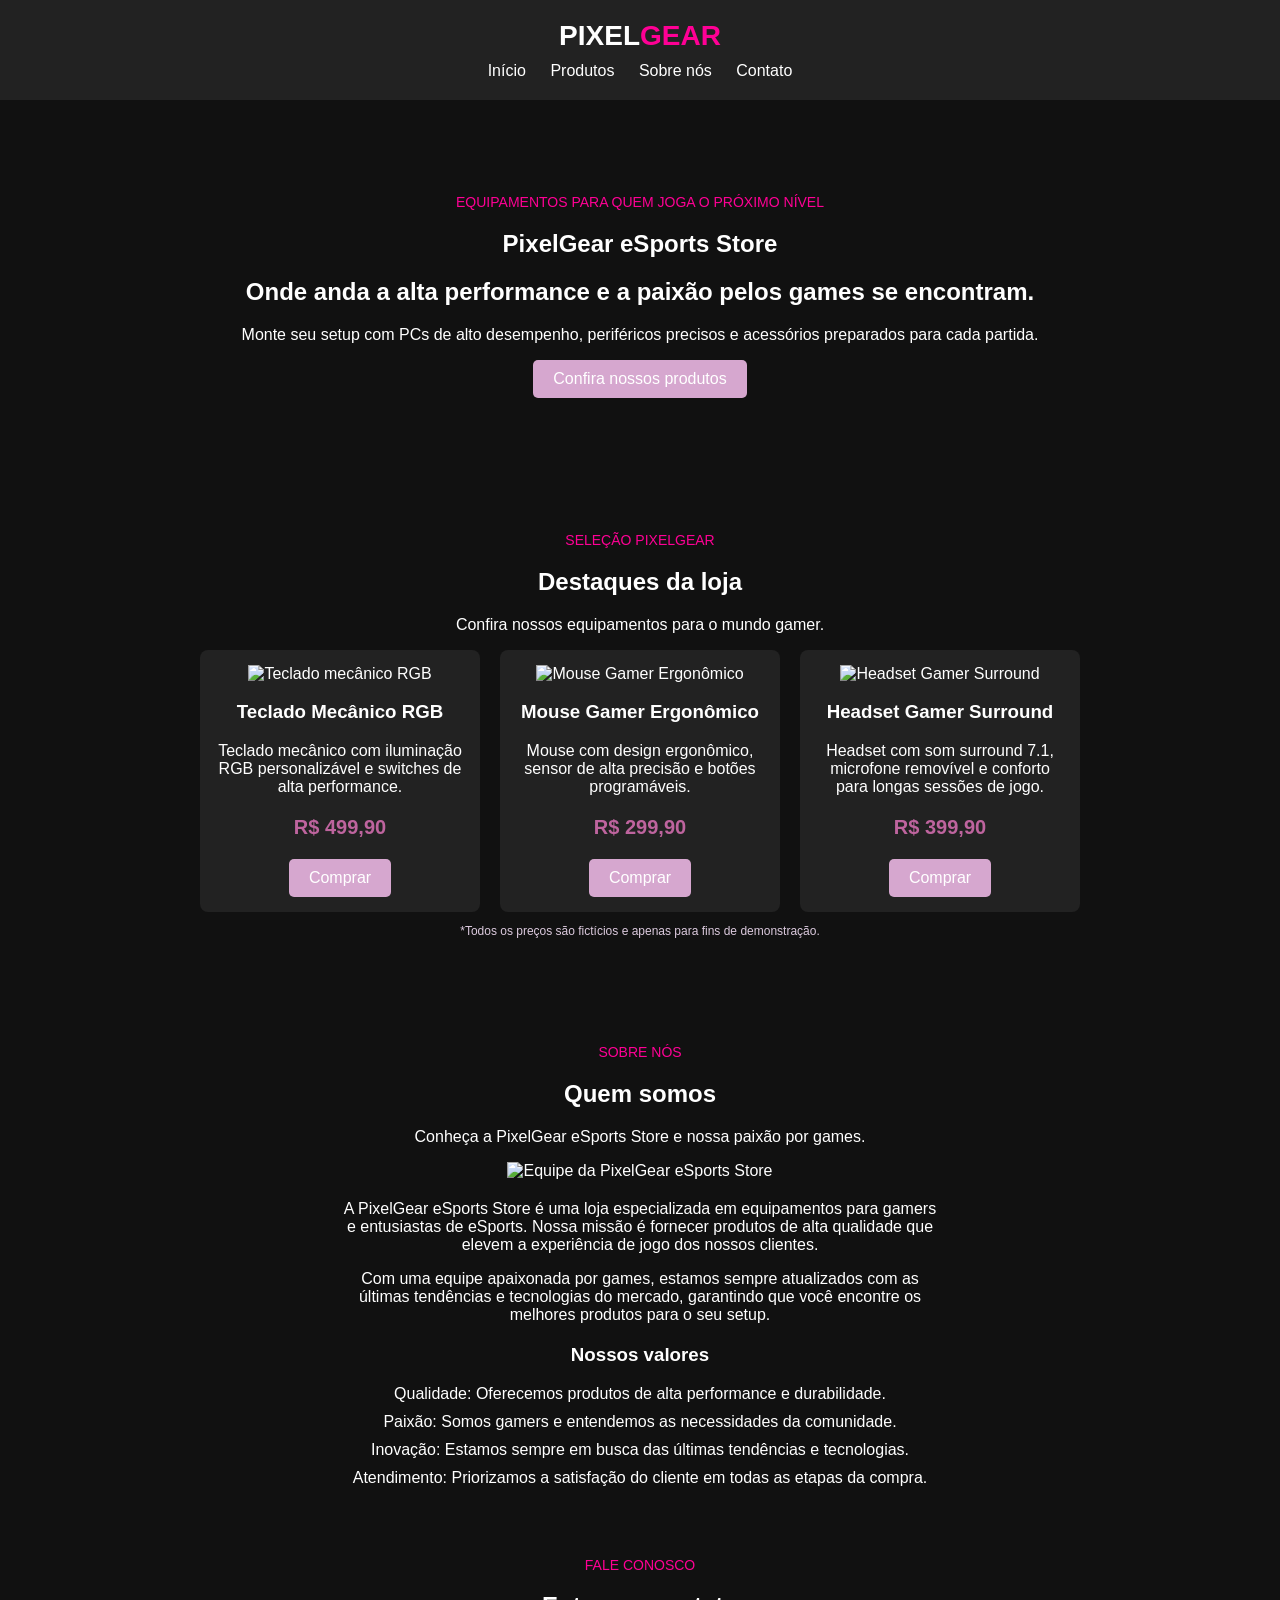
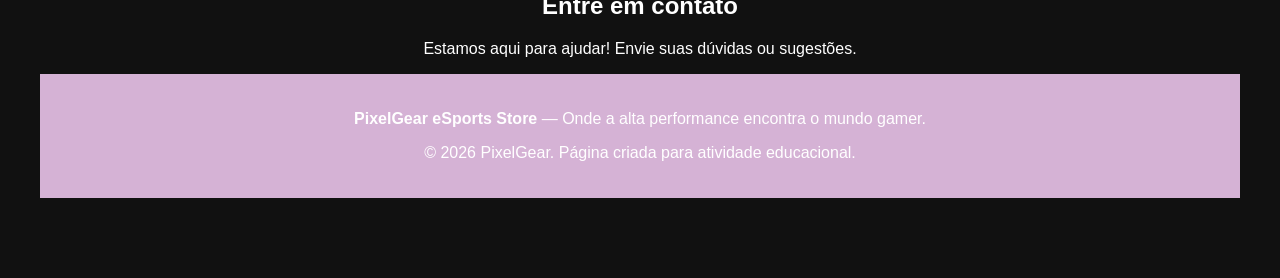
==== S4_AT2_R4_LIMA_/index.html @ b1772632 "SITE - PixelGear eSports Store" ====
<!DOCTYPE html>
<html lang="pt-BR">
<head>
    <meta charset = "UTF-8">
    <meta name="viewport" content="width=device-width, initial-scale=1.0">
    <meta name ="description" content="PixelGear eSports Store - Loja de produtos para
    gamers e entusiastas de eSports.">
    <meta name="keywords" content="PixelGear, eSports, Loja de produtos,
    gamers, acessórios, periféricos, camisetas, mousepads, headsets">
    <meta name="author" content="PixelGear eSports Store">
    <link rel="stylesheet" href="style.css">
    <title>"PixelGear | High Performance Gaming".</title>

</head>
<body>
    <header class = "topo">
        <p class = "marca">PIXEL<span>GEAR</span></p>
        <nav aria-label="Navegação principal">
            <a href="#inicio">Início</a>
            <a href="#produtos">Produtos</a>
            <a href="#sobre">Sobre nós</a>
            <a href="#contato">Contato</a>
            </nav>
    </header>
    <main>
        <section id="inicio" class="inicio">
            <p class = "etiqueta"> Equipamentos para quem joga o próximo nível</p>
            <h1>PixelGear eSports Store</h1>
            <h2> Onde anda a alta performance e a paixão pelos games se encontram. </h2>
            <p> Monte seu setup com PCs de alto desempenho,
                periféricos precisos e acessórios preparados
                para cada partida.</p>
            <a class = "botao" href="#produtos">Confira nossos produtos</a>
        </section>
            <section id="produtos" class="secao">
                 <header class="titulo-secao">
                <p class="etiqueta">SELEÇÃO PIXELGEAR</p>
                <h2>Destaques da loja</h2>
                <p>Confira nossos equipamentos para o mundo gamer.</p>
                 </header>
            <div class = "grade-produtos">
                <div class = "produto">
                    <img src="imagens/teclado.jpg" alt="Teclado mecânico RGB">
                    <h3>Teclado Mecânico RGB</h3>
                    <p>Teclado mecânico com iluminação RGB personalizável e switches de alta performance.</p>
                    <p class="preco">R$ 499,90</p>
                    <a class="botao" href="#contato">Comprar</a>
                </div>
                <div class = "produto">
                    <img src="imagens/mouse.jpg" alt="Mouse Gamer Ergonômico">
                    <h3>Mouse Gamer Ergonômico</h3>
                    <p>Mouse com design ergonômico, sensor de alta precisão e botões programáveis.</p>
                    <p class="preco">R$ 299,90</p>
                    <a class="botao" href="#contato">Comprar</a>
                </div>
                <div class = "produto">
                    <img src="imagens/fone.jpg" alt="Headset Gamer Surround">
                    <h3>Headset Gamer Surround</h3>
                    <p>Headset com som surround 7.1, microfone removível e conforto para longas sessões de jogo.</p>
                    <p class="preco">R$ 399,90</p>
                    <a class="botao" href="#contato">Comprar</a>
                </div>
            </div>
    <p class = "observacao">*Todos os preços são fictícios e apenas para fins de demonstração.</p>
        </section>
        <section id="sobre" class="secao">
            <header class="titulo-secao">
                <p class="etiqueta">SOBRE NÓS</p>
                <h2>Quem somos</h2>
                <p>Conheça a PixelGear eSports Store e nossa paixão por games.</p>
            </header>
            <div class = "sobre-nos">
                <img src="imagens/sobre-nos.jpg" alt="Equipe da PixelGear eSports Store">
                <div class = "descricao-sobre">
                    <p>A PixelGear eSports Store é uma loja especializada em equipamentos para gamers e entusiastas de eSports. Nossa missão é fornecer produtos de alta qualidade que elevem a experiência de jogo dos nossos clientes.</p>
                    <p>Com uma equipe apaixonada por games, estamos sempre atualizados com as últimas tendências e tecnologias do mercado, garantindo que você encontre os melhores produtos para o seu setup.</p>
                </div>
            </div>
            <div class = "valores">
                <h3>Nossos valores</h3>
                <ul>
                    <li>Qualidade: Oferecemos produtos de alta performance e durabilidade.</li>
                    <li>Paixão: Somos gamers e entendemos as necessidades da comunidade.</li>
                    <li>Inovação: Estamos sempre em busca das últimas tendências e tecnologias.</li>
                    <li>Atendimento: Priorizamos a satisfação do cliente em todas as etapas da compra.</li>
                </ul>
                <section id="contato" class="secao">
                    <header class="titulo-secao">
                        <p class="etiqueta">FALE CONOSCO</p>
                        <h2>Entre em contato</h2>
                        <p>Estamos aqui para ajudar! Envie suas dúvidas ou sugestões.</p>
                    </header>
                <footer class="rodape">
        <p>
            <strong>PixelGear eSports Store</strong> —
            Onde a alta performance encontra o mundo gamer.
        </p>

        <p>&copy; 2026 PixelGear. Página criada para atividade educacional.</p>
    </footer>
        </section>
    </main>
</body>
</html>
---- S4_AT2_R4_LIMA_/style.css ----
/* ===== CSS BÁSICO - PixelGear ===== */

/* Estilo geral da página toda */
body {
    font-family: Arial, sans-serif; /* tipo de letra */
    background-color: #111; /* fundo escuro */
    color: white; /* letra branca */
    margin: 0; /* tira o espaço padrão do navegador */
}

/* Topo com o menu */
.topo {
    background-color: #222;
    padding: 20px;
    text-align: center;
}

.marca {
    font-size: 28px;
    font-weight: bold;
    margin: 0 0 10px 0;
}

/* Só a palavra GEAR fica de outra cor */
.marca span {
    color: rgb(255, 0, 149);
}

/* Links do menu */
nav a {
    color: white;
    text-decoration: none; /* tira o sublinhado */
    margin: 0 10px;
}

nav a:hover {
    color: rgb(255, 0, 149); /* muda de cor quando o mouse passa */
}

/* Seção inicial */
.inicio {
    text-align: center;
    padding: 80px 20px;
}

/* Etiquetinha pequena em cima dos títulos */
.etiqueta {
    color: rgb(255, 0, 149);
    font-size: 14px;
    text-transform: uppercase;
}

/* Botões (os links "Confira" e "Comprar") */
.botao {
    display: inline-block;
    background-color: rgb(214, 167, 207);
    color: white;
    padding: 10px 20px;
    text-decoration: none;
    border-radius: 5px; /* cantos arredondados */
}

.botao:hover {
    background-color: cyan;
    color: black;
}

/* Seções (produtos, sobre, contato) */
.secao {
    padding: 40px 20px;
    text-align: center;
}

/* Os 3 produtos lado a lado */
.grade-produtos {
    display: flex; /* coloca os cards em linha */
    justify-content: center;
    gap: 20px; /* espaço entre eles */
    flex-wrap: wrap; /* no celular, quebra para a linha de baixo */
}

/* Cada produto */
.produto {
    background-color: #222;
    width: 250px;
    padding: 15px;
    border-radius: 8px;
}

.produto img {
    width: 100%; /* a imagem ocupa a largura do card */
}

.preco {
    color: rgb(190, 100, 158);
    font-size: 20px;
    font-weight: bold;
}

.observacao {
    font-size: 12px;
    color: rgb(220, 202, 222);
}

/* Sobre nós */
.sobre-nos img {
    width: 100%;
    max-width: 400px;
}

.descricao-sobre {
    max-width: 600px;
    margin: 20px auto; /* auto nas laterais = centraliza */
}

.valores ul {
    list-style: none; /* tira as bolinhas */
    padding: 0;
}

.valores li {
    margin: 10px 0;
}

/* Formulário */
.formulario-contato {
    max-width: 400px;
    margin: 0 auto;
    text-align: left;
}

.formulario-contato label {
    display: block; /* cada label numa linha */
    margin-top: 10px;
}

.formulario-contato input,
.formulario-contato textarea {
    width: 100%;
    padding: 8px;
    box-sizing: border-box; /* o padding não aumenta a largura */
}

.formulario-contato button {
    margin-top: 15px;
    padding: 10px 20px;
    background-color: rgb(105, 17, 105);
    color: white;
    border: none;
    border-radius: 5px;
    cursor: pointer; /* mãozinha ao passar o mouse */
}

/* Rodapé */
.rodape {
    background-color: #d5b2d5;
    text-align: center;
    padding: 20px;
}
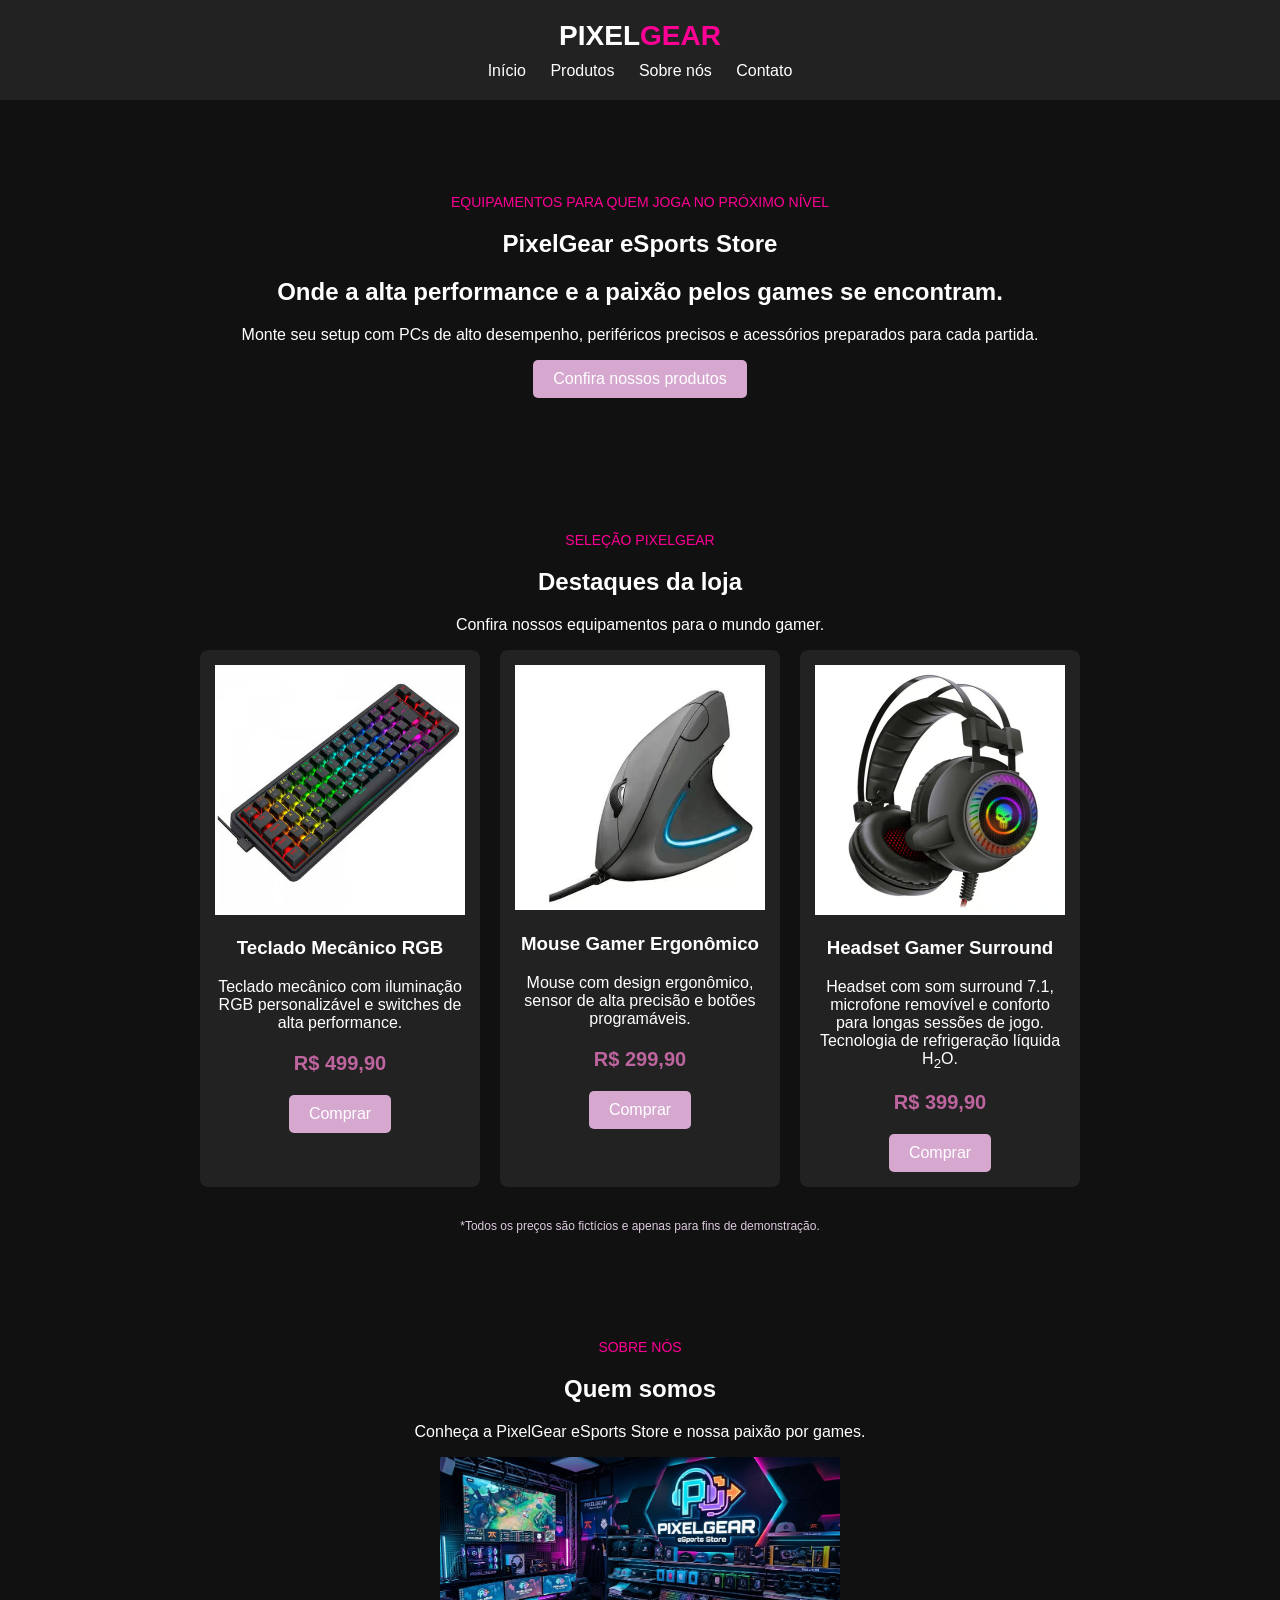
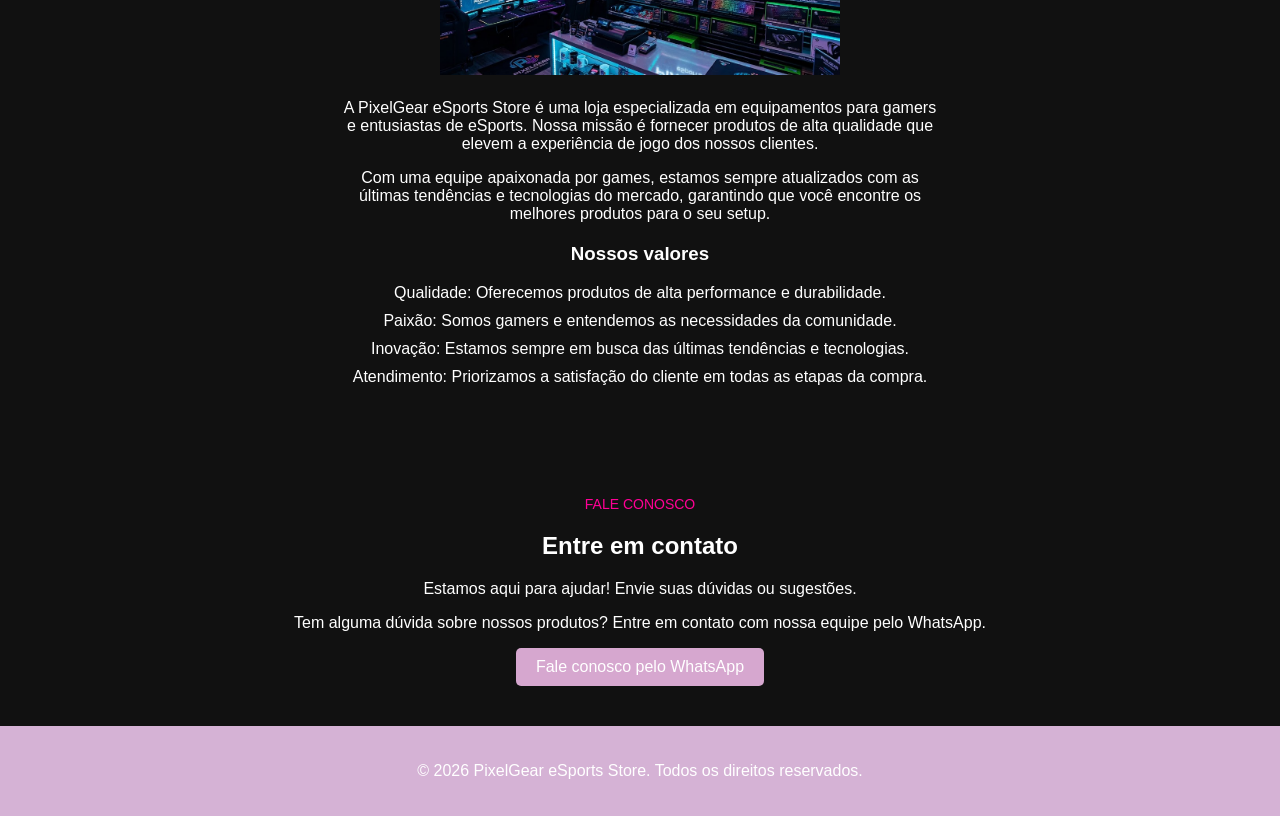
==== commit aaa876cd: "PixelGear eSports Store" ====
--- a/S4_AT2_R4_LIMA_/index.html
+++ b/S4_AT2_R4_LIMA_/index.html
@@ -1,104 +1,166 @@
+
 <!DOCTYPE html>
 <html lang="pt-BR">
 <head>
-    <meta charset = "UTF-8">
+    <meta charset="UTF-8">
     <meta name="viewport" content="width=device-width, initial-scale=1.0">
-    <meta name ="description" content="PixelGear eSports Store - Loja de produtos para
-    gamers e entusiastas de eSports.">
-    <meta name="keywords" content="PixelGear, eSports, Loja de produtos,
-    gamers, acessórios, periféricos, camisetas, mousepads, headsets">
+    <meta name="description" content="PixelGear eSports Store - Loja de produtos para gamers e entusiastas de eSports.">
+    <meta name="keywords" content="PixelGear, eSports, loja de produtos, gamers, acessórios, periféricos, camisetas, mousepads, headsets">
     <meta name="author" content="PixelGear eSports Store">
+
     <link rel="stylesheet" href="style.css">
-    <title>"PixelGear | High Performance Gaming".</title>
 
+    <title>PixelGear | High Performance Gaming</title>
 </head>
+
 <body>
-    <header class = "topo">
-        <p class = "marca">PIXEL<span>GEAR</span></p>
+    <header class="topo">
+        <p class="marca">PIXEL<span>GEAR</span></p>
+
         <nav aria-label="Navegação principal">
             <a href="#inicio">Início</a>
             <a href="#produtos">Produtos</a>
             <a href="#sobre">Sobre nós</a>
             <a href="#contato">Contato</a>
-            </nav>
+        </nav>
     </header>
+
     <main>
         <section id="inicio" class="inicio">
-            <p class = "etiqueta"> Equipamentos para quem joga o próximo nível</p>
+            <p class="etiqueta">Equipamentos para quem joga no próximo nível</p>
+
             <h1>PixelGear eSports Store</h1>
-            <h2> Onde anda a alta performance e a paixão pelos games se encontram. </h2>
-            <p> Monte seu setup com PCs de alto desempenho,
+
+            <h2>Onde a alta performance e a paixão pelos games se encontram.</h2>
+
+            <p>
+                Monte seu setup com PCs de alto desempenho,
                 periféricos precisos e acessórios preparados
-                para cada partida.</p>
-            <a class = "botao" href="#produtos">Confira nossos produtos</a>
+                para cada partida.
+            </p>
+
+            <a class="botao" href="#produtos">Confira nossos produtos</a>
         </section>
-            <section id="produtos" class="secao">
-                 <header class="titulo-secao">
+
+        <section id="produtos" class="secao">
+            <header class="titulo-secao">
                 <p class="etiqueta">SELEÇÃO PIXELGEAR</p>
                 <h2>Destaques da loja</h2>
                 <p>Confira nossos equipamentos para o mundo gamer.</p>
-                 </header>
-            <div class = "grade-produtos">
-                <div class = "produto">
+            </header>
+
+            <div class="grade-produtos">
+                <article class="produto">
                     <img src="imagens/teclado.jpg" alt="Teclado mecânico RGB">
+
                     <h3>Teclado Mecânico RGB</h3>
-                    <p>Teclado mecânico com iluminação RGB personalizável e switches de alta performance.</p>
+
+                    <p>
+                        Teclado mecânico com iluminação RGB personalizável
+                        e switches de alta performance.
+                    </p>
+
                     <p class="preco">R$ 499,90</p>
+
                     <a class="botao" href="#contato">Comprar</a>
-                </div>
-                <div class = "produto">
-                    <img src="imagens/mouse.jpg" alt="Mouse Gamer Ergonômico">
+                </article>
+
+                <article class="produto">
+                    <img src="imagens/mouse.jpg" alt="Mouse gamer ergonômico">
+
                     <h3>Mouse Gamer Ergonômico</h3>
-                    <p>Mouse com design ergonômico, sensor de alta precisão e botões programáveis.</p>
+
+                    <p>
+                        Mouse com design ergonômico, sensor de alta
+                        precisão e botões programáveis.
+                    </p>
+
                     <p class="preco">R$ 299,90</p>
+
                     <a class="botao" href="#contato">Comprar</a>
-                </div>
-                <div class = "produto">
-                    <img src="imagens/fone.jpg" alt="Headset Gamer Surround">
-                    <h3>Headset Gamer Surround</h3>
-                    <p>Headset com som surround 7.1, microfone removível e conforto para longas sessões de jogo.</p>
-                    <p class="preco">R$ 399,90</p>
-                    <a class="botao" href="#contato">Comprar</a>
-                </div>
-            </div>
-    <p class = "observacao">*Todos os preços são fictícios e apenas para fins de demonstração.</p>
+                </article>
+
+        <article class="produto">
+    <img src="imagens/fone.jpg" alt="Headset gamer com som surround">
+
+    <h3>Headset Gamer Surround</h3>
+
+    <p>
+        Headset com som surround 7.1, microfone removível
+        e conforto para longas sessões de jogo.
+        Tecnologia de refrigeração líquida H<sub>2</sub>O.
+    </p>
+
+    <p class="preco">R$ 399,90</p>
+
+    <a class="botao" href="#contato">Comprar</a>
+</article>
+            <p class="observacao">
+                *Todos os preços são fictícios e apenas para fins de demonstração.
+            </p>
         </section>
+
         <section id="sobre" class="secao">
             <header class="titulo-secao">
                 <p class="etiqueta">SOBRE NÓS</p>
                 <h2>Quem somos</h2>
                 <p>Conheça a PixelGear eSports Store e nossa paixão por games.</p>
             </header>
-            <div class = "sobre-nos">
+
+            <div class="sobre-nos">
                 <img src="imagens/sobre-nos.jpg" alt="Equipe da PixelGear eSports Store">
-                <div class = "descricao-sobre">
-                    <p>A PixelGear eSports Store é uma loja especializada em equipamentos para gamers e entusiastas de eSports. Nossa missão é fornecer produtos de alta qualidade que elevem a experiência de jogo dos nossos clientes.</p>
-                    <p>Com uma equipe apaixonada por games, estamos sempre atualizados com as últimas tendências e tecnologias do mercado, garantindo que você encontre os melhores produtos para o seu setup.</p>
+
+                <div class="descricao-sobre">
+                    <p>
+                        A PixelGear eSports Store é uma loja especializada
+                        em equipamentos para gamers e entusiastas de eSports.
+                        Nossa missão é fornecer produtos de alta qualidade
+                        que elevem a experiência de jogo dos nossos clientes.
+                    </p>
+
+                    <p>
+                        Com uma equipe apaixonada por games, estamos sempre
+                        atualizados com as últimas tendências e tecnologias
+                        do mercado, garantindo que você encontre os melhores
+                        produtos para o seu setup.
+                    </p>
                 </div>
             </div>
-            <div class = "valores">
+
+            <div class="valores">
                 <h3>Nossos valores</h3>
+
                 <ul>
                     <li>Qualidade: Oferecemos produtos de alta performance e durabilidade.</li>
                     <li>Paixão: Somos gamers e entendemos as necessidades da comunidade.</li>
                     <li>Inovação: Estamos sempre em busca das últimas tendências e tecnologias.</li>
                     <li>Atendimento: Priorizamos a satisfação do cliente em todas as etapas da compra.</li>
                 </ul>
-                <section id="contato" class="secao">
-                    <header class="titulo-secao">
-                        <p class="etiqueta">FALE CONOSCO</p>
-                        <h2>Entre em contato</h2>
-                        <p>Estamos aqui para ajudar! Envie suas dúvidas ou sugestões.</p>
-                    </header>
-                <footer class="rodape">
-        <p>
-            <strong>PixelGear eSports Store</strong> —
-            Onde a alta performance encontra o mundo gamer.
-        </p>
+            </div>
+        </section>
 
-        <p>&copy; 2026 PixelGear. Página criada para atividade educacional.</p>
+<section id="contato" class="secao">
+    <header class="titulo-secao">
+        <p class="etiqueta">FALE CONOSCO</p>
+        <h2>Entre em contato</h2>
+        <p>Estamos aqui para ajudar! Envie suas dúvidas ou sugestões.</p>
+    </header>
+
+    <p>
+        Tem alguma dúvida sobre nossos produtos?
+        Entre em contato com nossa equipe pelo WhatsApp.
+    </p>
+
+    <a class="botao"
+    href="https://wa.me/5519999999999"
+    target="_blank"
+    rel="noopener noreferrer">
+        Fale conosco pelo WhatsApp
+    </a>
+</section>
+
+    </main>
+
+    <footer class="rodape">
+        <p>&copy; 2026 PixelGear eSports Store. Todos os direitos reservados.</p>
     </footer>
-        </section>
-    </main>
-</body>
-</html>
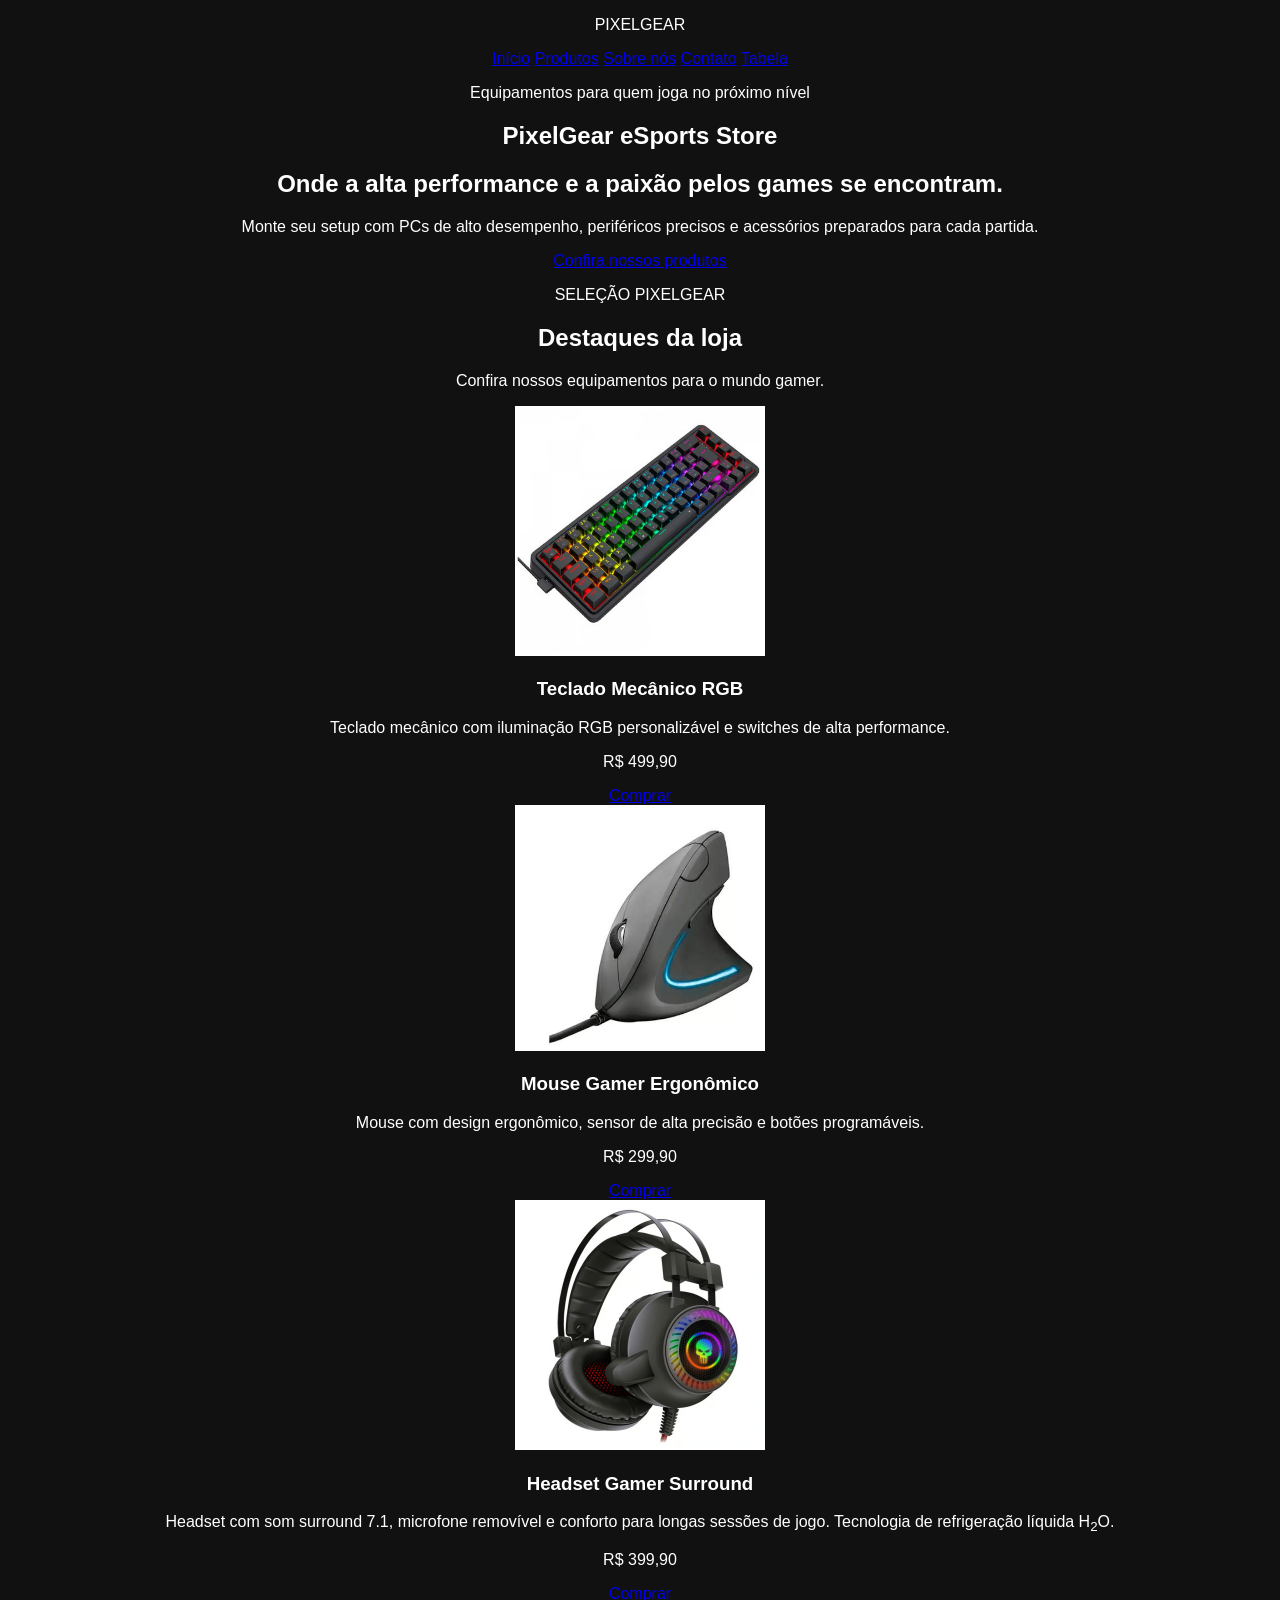
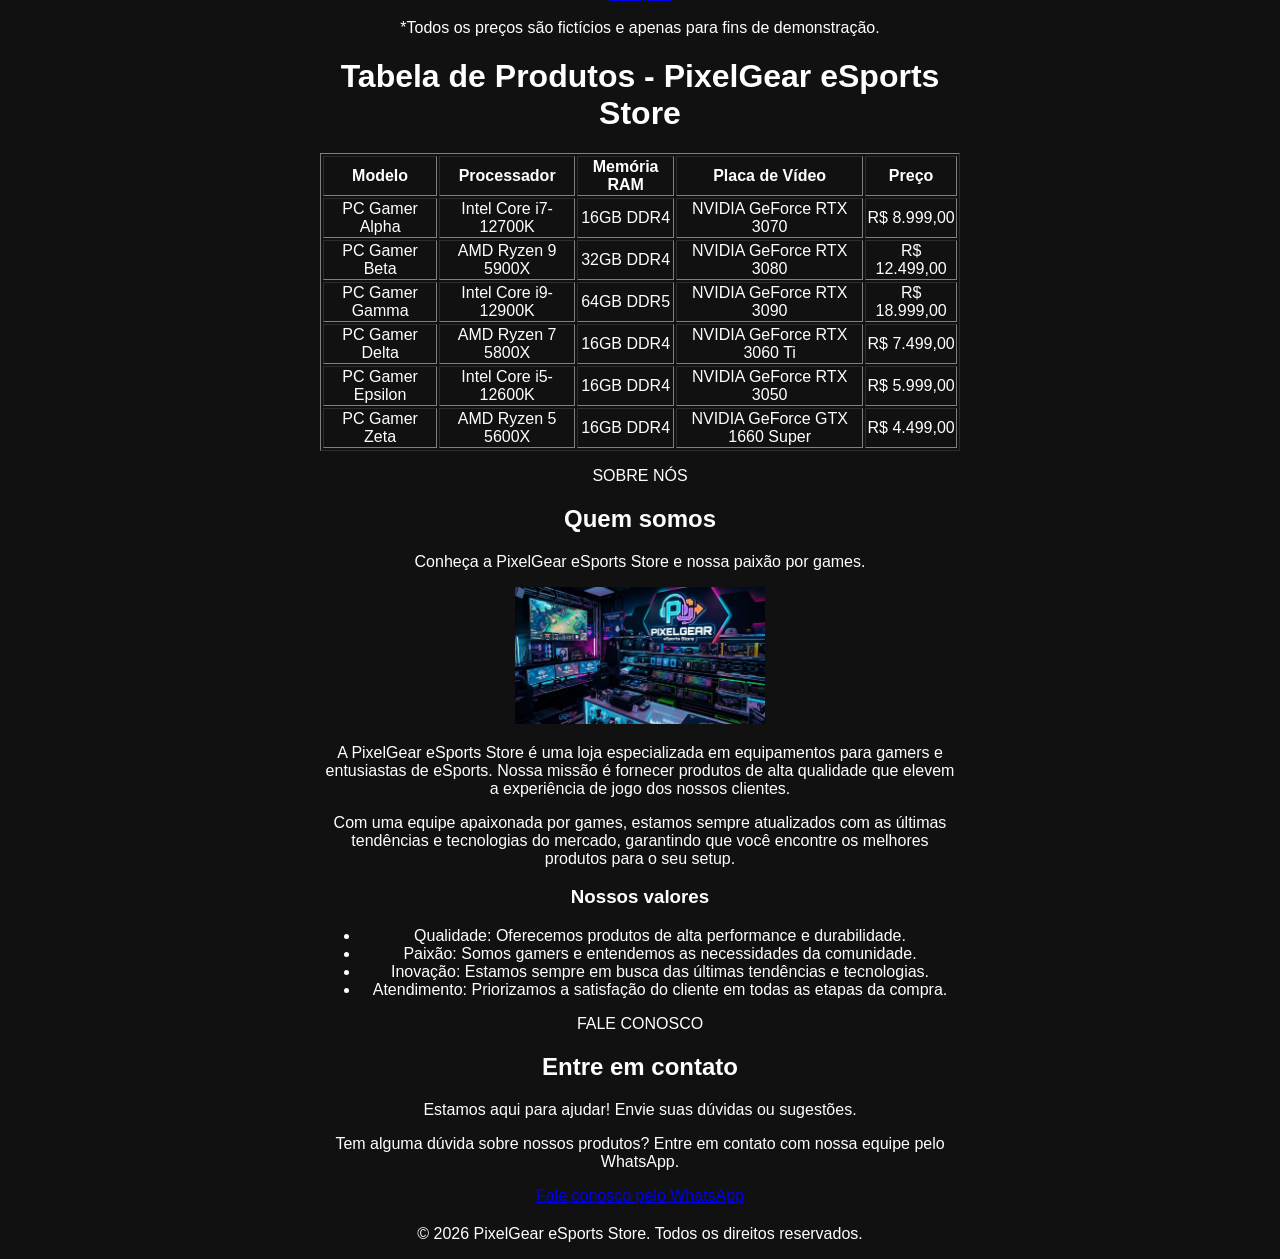
==== commit 478a1244: "SITE - PixelGear eSports Store" ====
--- a/S4_AT2_R4_LIMA_/index.html
+++ b/S4_AT2_R4_LIMA_/index.html
@@ -16,16 +16,21 @@
 <body>
     <header class="topo">
         <p class="marca">PIXEL<span>GEAR</span></p>
-
+      <!-- nav serve para criar uma navegação principal -->
+       <!-- a href # serve para criar um link para uma âncora na mesma página -->
+        <!--- header class serve para criar um cabeçalho -->
         <nav aria-label="Navegação principal">
             <a href="#inicio">Início</a>
             <a href="#produtos">Produtos</a>
             <a href="#sobre">Sobre nós</a>
             <a href="#contato">Contato</a>
+            <a href = "#tabela">Tabela</a>
         </nav>
     </header>
 
     <main>
+        <!-- section id serve para criar uma seção com um identificador único   -->
+         <!-- class serve para criar uma classe -->
         <section id="inicio" class="inicio">
             <p class="etiqueta">Equipamentos para quem joga no próximo nível</p>
 
@@ -64,10 +69,10 @@
 
                     <a class="botao" href="#contato">Comprar</a>
                 </article>
-
+                <!-- article serve para criar um artigo -->
                 <article class="produto">
                     <img src="imagens/mouse.jpg" alt="Mouse gamer ergonômico">
-
+                    
                     <h3>Mouse Gamer Ergonômico</h3>
 
                     <p>
@@ -99,6 +104,70 @@
                 *Todos os preços são fictícios e apenas para fins de demonstração.
             </p>
         </section>
+             <div class = "tabela" id = "tabela">
+<body>
+    <h1>Tabela de Produtos - PixelGear eSports Store</h1>
+    <table border ="1">
+        <!-- tr serve para criar uma linha na tabela -->
+         <!-- th serve para criar um cabeçalho na tabela -->
+          <!-- td serve para criar uma célula na tabela -->
+        <tr>
+            <th>Modelo</th>
+            <th>Processador</th>
+            <th>Memória RAM</th>
+            <th>Placa de Vídeo</th>
+            <th>Preço</th>
+        </tr>
+        <tr>
+            <td>PC Gamer Alpha</td>
+            <td>Intel Core i7-12700K</td>
+            <td>16GB DDR4</td>
+            <td>NVIDIA GeForce RTX 3070</td>
+            <td>R$ 8.999,00</td>
+            
+        </tr>
+        <tr>
+            <td>PC Gamer Beta</td>
+            <td>AMD Ryzen 9 5900X</td>
+            <td>32GB DDR4</td>
+            <td>NVIDIA GeForce RTX 3080</td>
+            <td>R$ 12.499,00</td>
+            
+        </tr>
+        <tr>
+            <td>PC Gamer Gamma</td>
+            <td>Intel Core i9-12900K</td>
+            <td>64GB DDR5</td>
+            <td>NVIDIA GeForce RTX 3090</td>
+            <td>R$ 18.999,00</td>
+           
+        </tr>
+        <tr>
+            <td>PC Gamer Delta</td>
+            <td>AMD Ryzen 7 5800X</td>
+            <td>16GB DDR4</td>
+            <td>NVIDIA GeForce RTX 3060 Ti</td>
+            <td>R$ 7.499,00</td>
+           
+        </tr>
+        <tr>
+            <td>PC Gamer Epsilon</td>
+            <td>Intel Core i5-12600K</td>
+            <td>16GB DDR4</td>
+            <td>NVIDIA GeForce RTX 3050</td>
+            <td>R$ 5.999,00</td>
+            
+        </tr>
+        <tr>
+            <td>PC Gamer Zeta</td>
+            <td>AMD Ryzen 5 5600X</td>
+            <td>16GB DDR4</td>
+            <td>NVIDIA GeForce GTX 1660 Super</td>
+            <td>R$ 4.499,00</td>
+            
+    </table>
+</body>
+                </table>
 
         <section id="sobre" class="secao">
             <header class="titulo-secao">
--- a/S4_AT2_R4_LIMA_/style.css
+++ b/S4_AT2_R4_LIMA_/style.css
@@ -1,159 +1,19 @@
-/* ===== CSS BÁSICO - PixelGear ===== */
 
-/* Estilo geral da página toda */
 body {
-    font-family: Arial, sans-serif; /* tipo de letra */
-    background-color: #111; /* fundo escuro */
-    color: white; /* letra branca */
-    margin: 0; /* tira o espaço padrão do navegador */
+    font-family: Arial, sans-serif;
+    background-color: #111;
+    color: white; 
+    margin: 0; 
+    text-align: center;
 }
-
-/* Topo com o menu */
-.topo {
-    background-color: #222;
-    padding: 20px;
+img {
+    width: 250px;
+    height: auto;
+}
+.tabela {
+    margin: 20px auto;
+    width: 50%;
+    border-collapse: collapse;
     text-align: center;
 }
 
-.marca {
-    font-size: 28px;
-    font-weight: bold;
-    margin: 0 0 10px 0;
-}
-
-/* Só a palavra GEAR fica de outra cor */
-.marca span {
-    color: rgb(255, 0, 149);
-}
-
-/* Links do menu */
-nav a {
-    color: white;
-    text-decoration: none; /* tira o sublinhado */
-    margin: 0 10px;
-}
-
-nav a:hover {
-    color: rgb(255, 0, 149); /* muda de cor quando o mouse passa */
-}
-
-/* Seção inicial */
-.inicio {
-    text-align: center;
-    padding: 80px 20px;
-}
-
-/* Etiquetinha pequena em cima dos títulos */
-.etiqueta {
-    color: rgb(255, 0, 149);
-    font-size: 14px;
-    text-transform: uppercase;
-}
-
-/* Botões (os links "Confira" e "Comprar") */
-.botao {
-    display: inline-block;
-    background-color: rgb(214, 167, 207);
-    color: white;
-    padding: 10px 20px;
-    text-decoration: none;
-    border-radius: 5px; /* cantos arredondados */
-}
-
-.botao:hover {
-    background-color: cyan;
-    color: black;
-}
-
-/* Seções (produtos, sobre, contato) */
-.secao {
-    padding: 40px 20px;
-    text-align: center;
-}
-
-/* Os 3 produtos lado a lado */
-.grade-produtos {
-    display: flex; /* coloca os cards em linha */
-    justify-content: center;
-    gap: 20px; /* espaço entre eles */
-    flex-wrap: wrap; /* no celular, quebra para a linha de baixo */
-}
-
-/* Cada produto */
-.produto {
-    background-color: #222;
-    width: 250px;
-    padding: 15px;
-    border-radius: 8px;
-}
-
-.produto img {
-    width: 100%; /* a imagem ocupa a largura do card */
-}
-
-.preco {
-    color: rgb(190, 100, 158);
-    font-size: 20px;
-    font-weight: bold;
-}
-
-.observacao {
-    font-size: 12px;
-    color: rgb(220, 202, 222);
-}
-
-/* Sobre nós */
-.sobre-nos img {
-    width: 100%;
-    max-width: 400px;
-}
-
-.descricao-sobre {
-    max-width: 600px;
-    margin: 20px auto; /* auto nas laterais = centraliza */
-}
-
-.valores ul {
-    list-style: none; /* tira as bolinhas */
-    padding: 0;
-}
-
-.valores li {
-    margin: 10px 0;
-}
-
-/* Formulário */
-.formulario-contato {
-    max-width: 400px;
-    margin: 0 auto;
-    text-align: left;
-}
-
-.formulario-contato label {
-    display: block; /* cada label numa linha */
-    margin-top: 10px;
-}
-
-.formulario-contato input,
-.formulario-contato textarea {
-    width: 100%;
-    padding: 8px;
-    box-sizing: border-box; /* o padding não aumenta a largura */
-}
-
-.formulario-contato button {
-    margin-top: 15px;
-    padding: 10px 20px;
-    background-color: rgb(105, 17, 105);
-    color: white;
-    border: none;
-    border-radius: 5px;
-    cursor: pointer; /* mãozinha ao passar o mouse */
-}
-
-/* Rodapé */
-.rodape {
-    background-color: #d5b2d5;
-    text-align: center;
-    padding: 20px;
-}
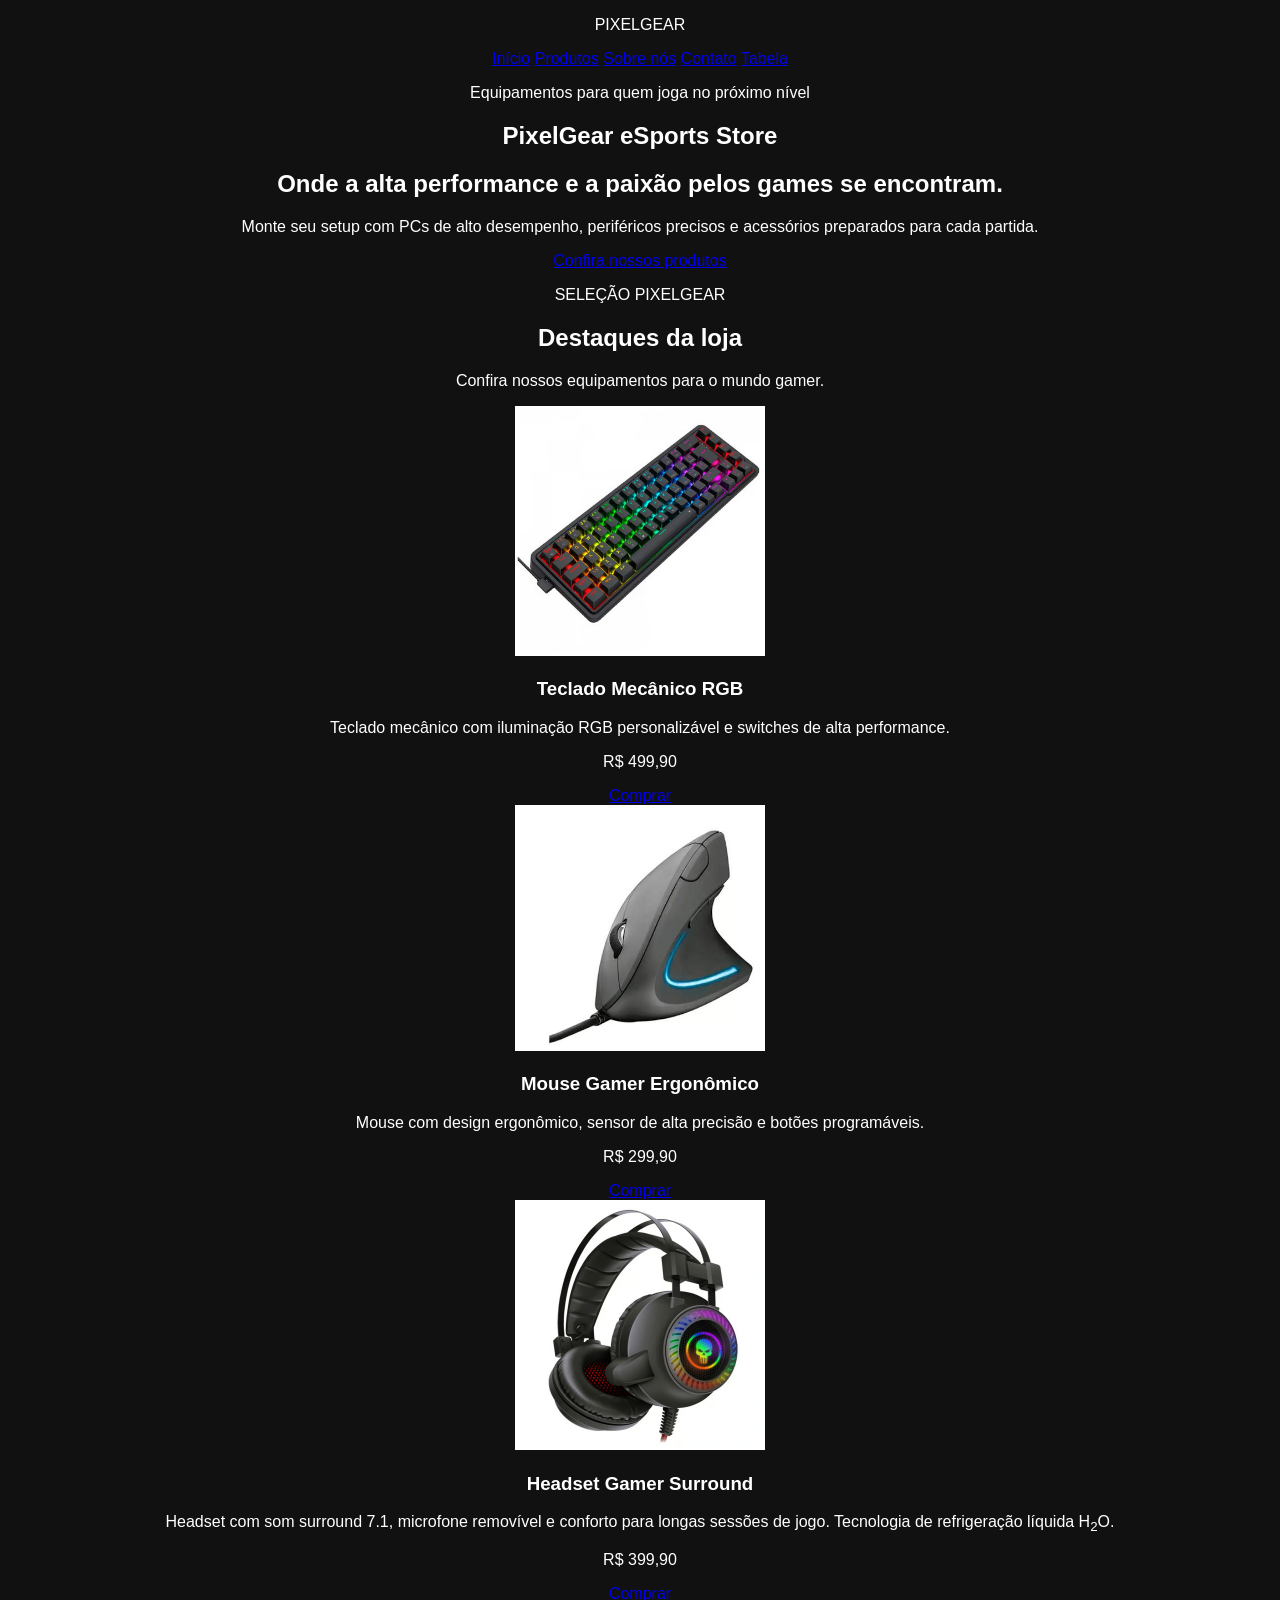
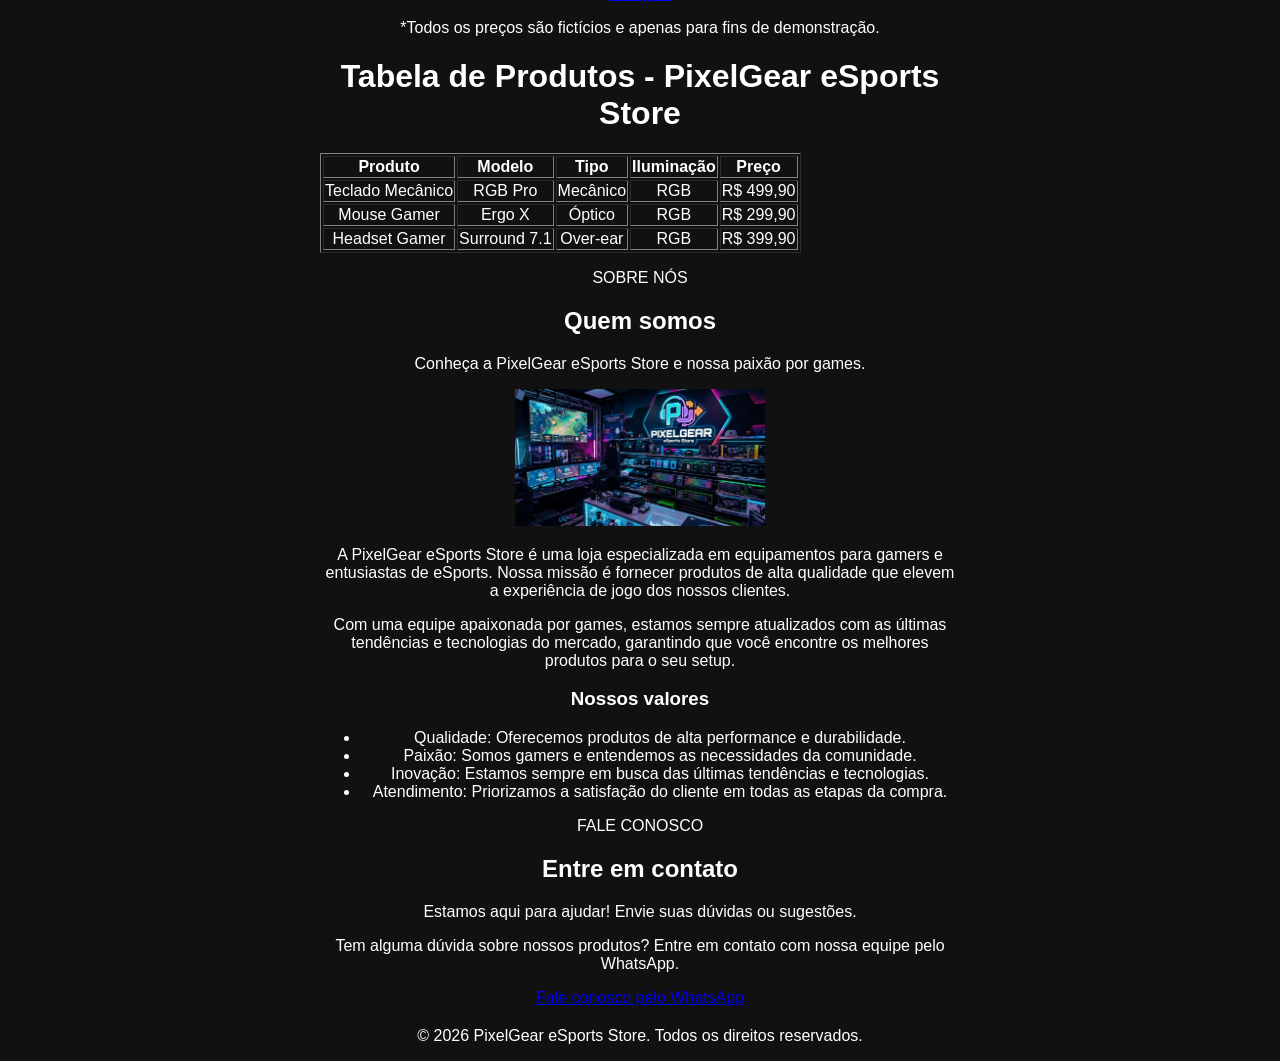
==== commit 2622135b: "SITE - PixelGear eSports Store" ====
--- a/S4_AT2_R4_LIMA_/index.html
+++ b/S4_AT2_R4_LIMA_/index.html
@@ -112,58 +112,34 @@
          <!-- th serve para criar um cabeçalho na tabela -->
           <!-- td serve para criar uma célula na tabela -->
         <tr>
+            <th>Produto</th>
             <th>Modelo</th>
-            <th>Processador</th>
-            <th>Memória RAM</th>
-            <th>Placa de Vídeo</th>
+            <th>Tipo</th>
+            <th>Iluminação</th>
             <th>Preço</th>
         </tr>
         <tr>
-            <td>PC Gamer Alpha</td>
-            <td>Intel Core i7-12700K</td>
-            <td>16GB DDR4</td>
-            <td>NVIDIA GeForce RTX 3070</td>
-            <td>R$ 8.999,00</td>
-            
-        </tr>
-        <tr>
-            <td>PC Gamer Beta</td>
-            <td>AMD Ryzen 9 5900X</td>
-            <td>32GB DDR4</td>
-            <td>NVIDIA GeForce RTX 3080</td>
-            <td>R$ 12.499,00</td>
-            
-        </tr>
-        <tr>
-            <td>PC Gamer Gamma</td>
-            <td>Intel Core i9-12900K</td>
-            <td>64GB DDR5</td>
-            <td>NVIDIA GeForce RTX 3090</td>
-            <td>R$ 18.999,00</td>
-           
-        </tr>
-        <tr>
-            <td>PC Gamer Delta</td>
-            <td>AMD Ryzen 7 5800X</td>
-            <td>16GB DDR4</td>
-            <td>NVIDIA GeForce RTX 3060 Ti</td>
-            <td>R$ 7.499,00</td>
-           
-        </tr>
-        <tr>
-            <td>PC Gamer Epsilon</td>
-            <td>Intel Core i5-12600K</td>
-            <td>16GB DDR4</td>
-            <td>NVIDIA GeForce RTX 3050</td>
-            <td>R$ 5.999,00</td>
-            
-        </tr>
-        <tr>
-            <td>PC Gamer Zeta</td>
-            <td>AMD Ryzen 5 5600X</td>
-            <td>16GB DDR4</td>
-            <td>NVIDIA GeForce GTX 1660 Super</td>
-            <td>R$ 4.499,00</td>
+            <td>Teclado Mecânico</td>
+            <td>RGB Pro</td>
+            <td>Mecânico</td>
+            <td>RGB</td>
+            <td>R$ 499,90</td
+>
+        </tr>
+        <tr>
+            <td>Mouse Gamer</td>
+            <td>Ergo X</td>
+            <td>Óptico</td>
+            <td>RGB</td>
+            <td>R$ 299,90</td>
+        </tr>
+        <tr>
+            <td>Headset Gamer</td>
+            <td>Surround 7.1</td>
+            <td>Over-ear</td>
+            <td>RGB</td>
+            <td>R$ 399,90</td>
+        </tr>
             
     </table>
 </body>
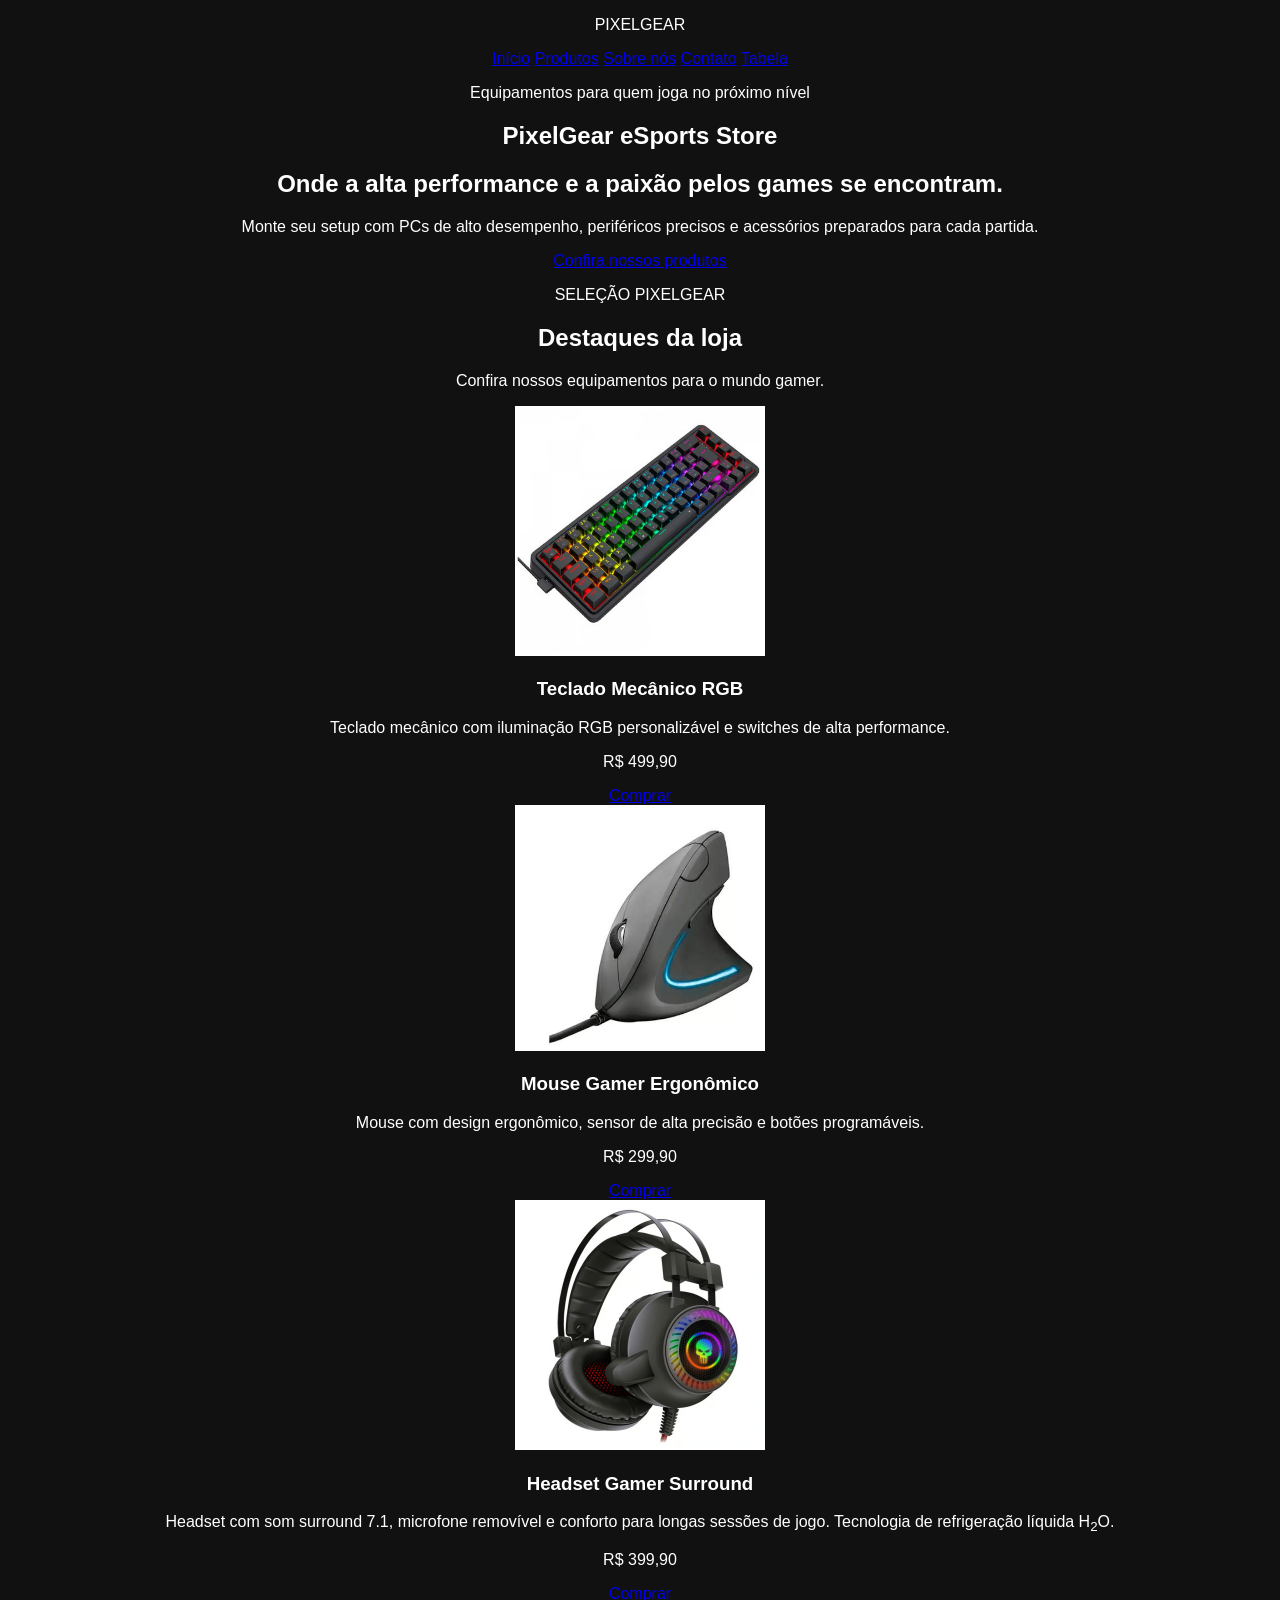
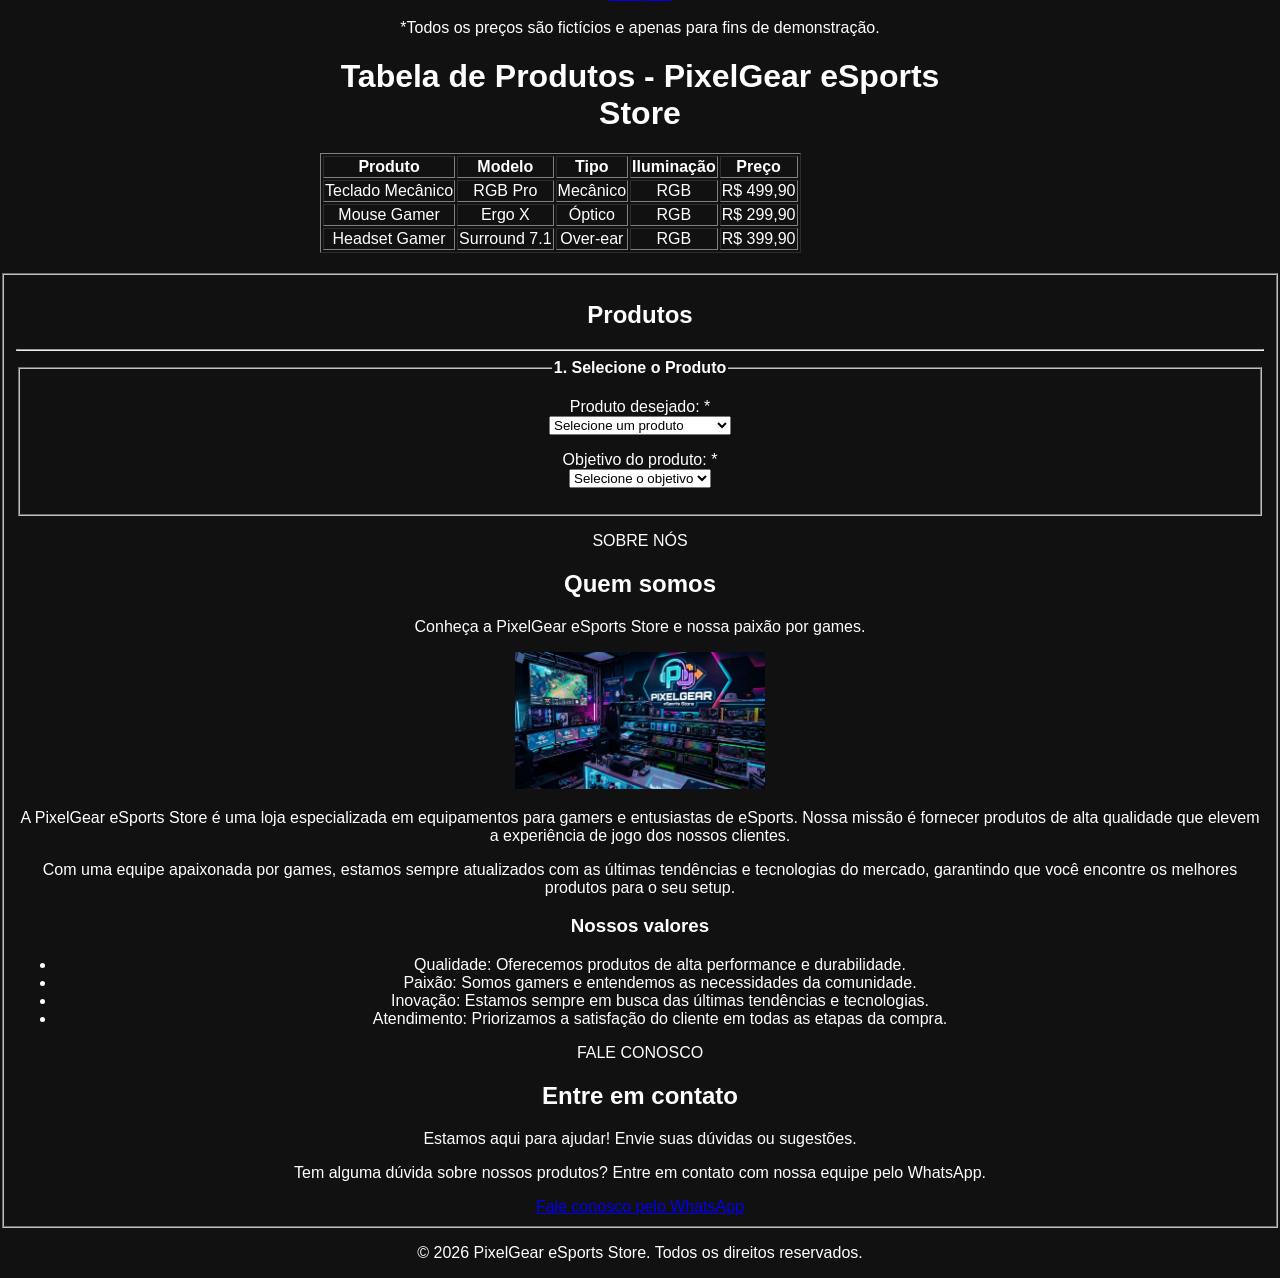
==== commit 855f884c: "SITE - PixelGear eSports Store" ====
--- a/S4_AT2_R4_LIMA_/index.html
+++ b/S4_AT2_R4_LIMA_/index.html
@@ -144,6 +144,37 @@
     </table>
 </body>
                 </table>
+    
+             </div>
+             <fieldset>
+                 <h2>Produtos</h2>
+	
+	<hr>
+	
+
+<!-- Grupo 1: Selecione o produto -->
+<fieldset>
+    <legend><strong>1. Selecione o Produto</strong></legend>
+
+    <p>
+        <label for="produtos">Produto desejado: *</label><br>
+        <select id="produtos" name="produtos" required>
+            <option value="">Selecione um produto</option>
+            <option value="teclado">Teclado Mecânico RGB</option>
+            <option value="mouse">Mouse Gamer Ergonômico</option>
+            <option value="headset">Headset Gamer Surround</option>
+        </select>
+    </p>
+    <!-- Objetivo do produto-->
+    <p>
+        <label for="objetivo">Objetivo do produto: *</label><br>
+        <select id="objetivo" name="objetivo" required>
+            <option value="">Selecione o objetivo</option>
+            <option value="jogos">Jogos</option>
+            <option value="trabalho">Trabalho</option>
+            <option value="streaming">Streaming</option>
+        </select>
+</fieldset>
 
         <section id="sobre" class="secao">
             <header class="titulo-secao">
